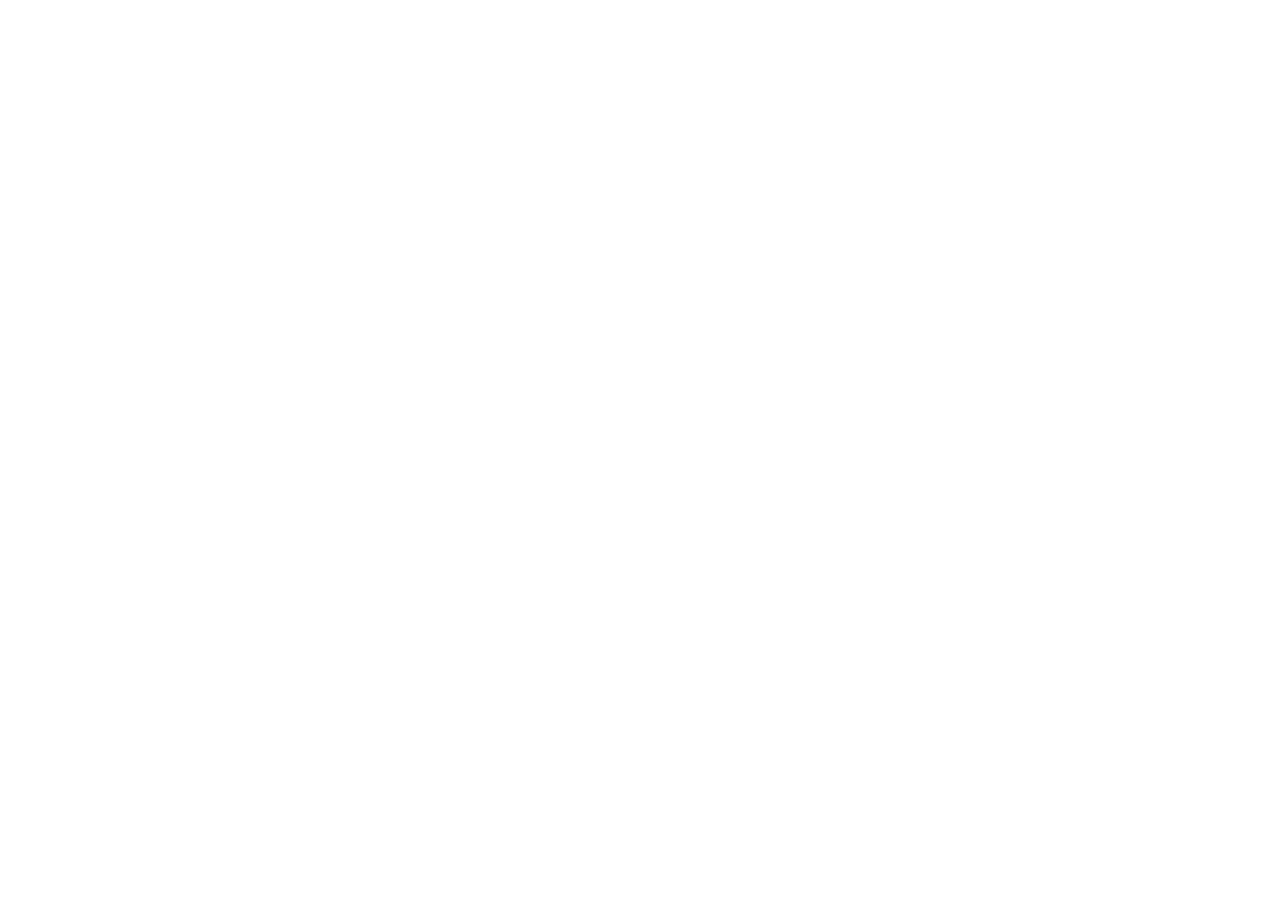
==== index.html @ 103423a1 "Init progetto + consegna nel ReadMe" ====
<!DOCTYPE html>
<html lang="it">
<head>
    <meta charset="UTF-8">
    <meta http-equiv="X-UA-Compatible" content="IE=edge">
    <meta name="viewport" content="width=device-width, initial-scale=1.0">

    <link rel="stylesheet" href="css/style.css">

    <title>Simon Says</title>
</head>
<body>
    
<script type="text/javascript" src="js/script.js"></script>
</body>
</html>
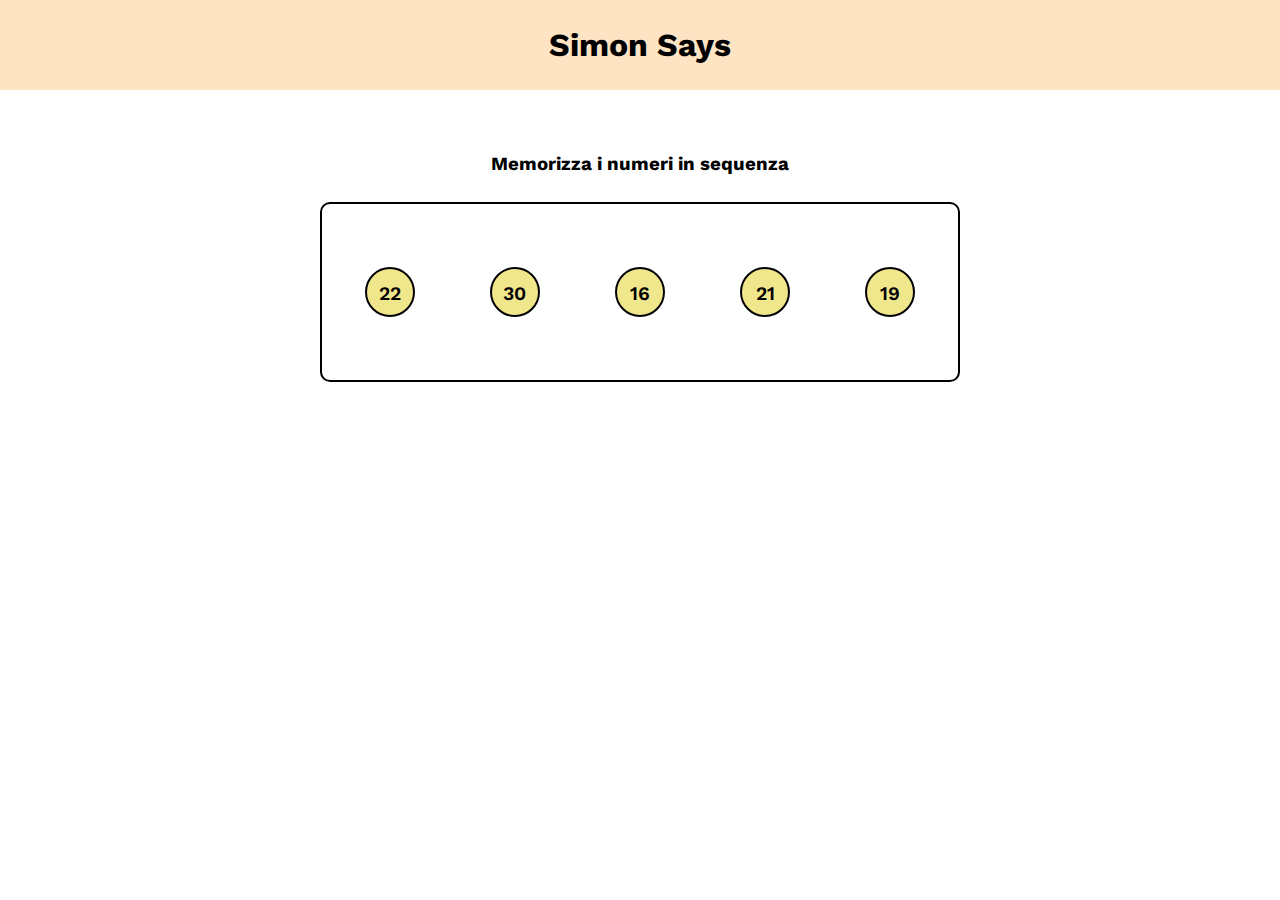
==== commit 3f451ee1: "Update STEP2 + add CSS" ====
--- a/index.html
+++ b/index.html
@@ -7,9 +7,23 @@
 
     <link rel="stylesheet" href="css/style.css">
 
+    <link rel="preconnect" href="https://fonts.googleapis.com">
+    <link rel="preconnect" href="https://fonts.gstatic.com" crossorigin>
+    <link href="https://fonts.googleapis.com/css2?family=Work+Sans:wght@400;600;800;900&display=swap" rel="stylesheet">
+
     <title>Simon Says</title>
 </head>
 <body>
+
+    <header>
+        <h1>Simon Says</h1>
+    </header>
+
+    <main>
+        <h3>Memorizza i numeri in sequenza</h3>
+        <div class="container">
+        </div>
+    </main>
     
 <script type="text/javascript" src="js/script.js"></script>
 </body>
--- a/css/style.css
+++ b/css/style.css
@@ -0,0 +1,49 @@
+*{
+    margin: 0;
+    padding: 0;
+    box-sizing: border-box;
+}
+
+body{
+    font-family: 'Work Sans', sans-serif;
+}
+
+header{
+    height: 10vh;
+    line-height: 10vh;
+    background-color: bisque;
+    text-align: center;
+}
+
+h3{
+    margin-top: 7vh;
+    text-align: center;
+}
+
+main div.container{
+    margin: 3vh auto 0;
+    width: 50vw;
+    height: 20vh;
+    border: 2px solid black;
+    border-radius: 10px;
+    text-align: center;
+    padding: 5px;
+    display: flex;
+    align-items: center;
+    justify-content: space-around;
+}
+
+span.number{
+    border: 2px solid black;
+    width: 50px;
+    height: 50px;
+    line-height: 50px;
+    border-radius: 50%;
+    background-color: khaki;
+    font-weight: 600;
+    font-size: 1.2rem;
+}
+
+.hidden{
+    display: none;
+}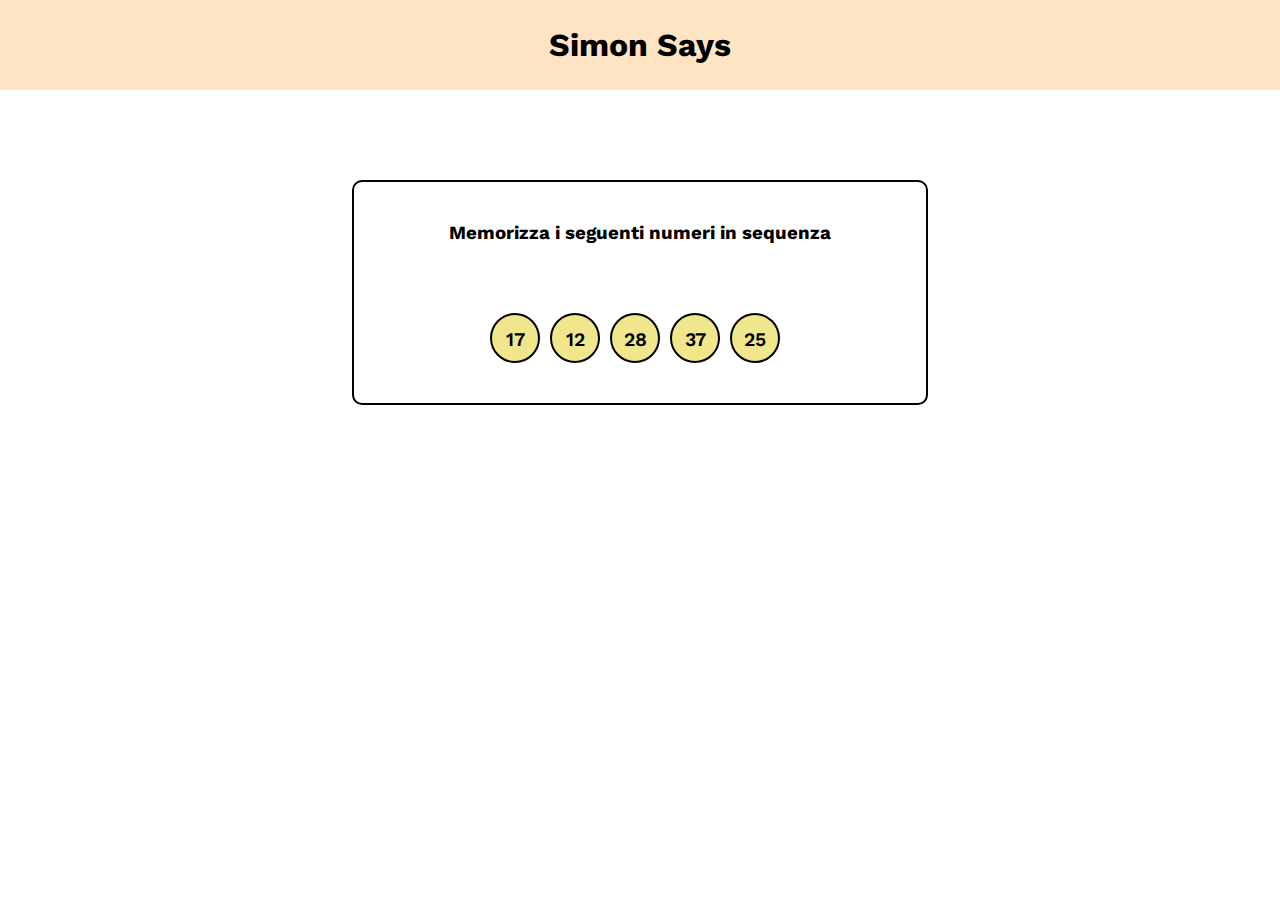
==== commit ce49f8dd: "Add setTimeout" ====
--- a/index.html
+++ b/index.html
@@ -20,8 +20,11 @@
     </header>
 
     <main>
-        <h3>Memorizza i numeri in sequenza</h3>
-        <div class="container">
+        <div class="container flex">
+            <h3>Memorizza i seguenti numeri in sequenza</h3>
+            <div id="numbers">
+
+            </div>
         </div>
     </main>
     
--- a/css/style.css
+++ b/css/style.css
@@ -15,25 +15,30 @@
     text-align: center;
 }
 
-h3{
-    margin-top: 7vh;
+/* h3{
     text-align: center;
-}
+} */
 
 main div.container{
-    margin: 3vh auto 0;
-    width: 50vw;
-    height: 20vh;
+    margin: 10vh auto 0;
+    width: 45vw;
+    height: 25vh;
     border: 2px solid black;
     border-radius: 10px;
     text-align: center;
     padding: 5px;
+}
+
+.flex{
     display: flex;
+    flex-direction: column;
     align-items: center;
     justify-content: space-around;
+
 }
 
 span.number{
+    display: inline-block;
     border: 2px solid black;
     width: 50px;
     height: 50px;
@@ -42,6 +47,7 @@
     background-color: khaki;
     font-weight: 600;
     font-size: 1.2rem;
+    margin-right: 10px;
 }
 
 .hidden{
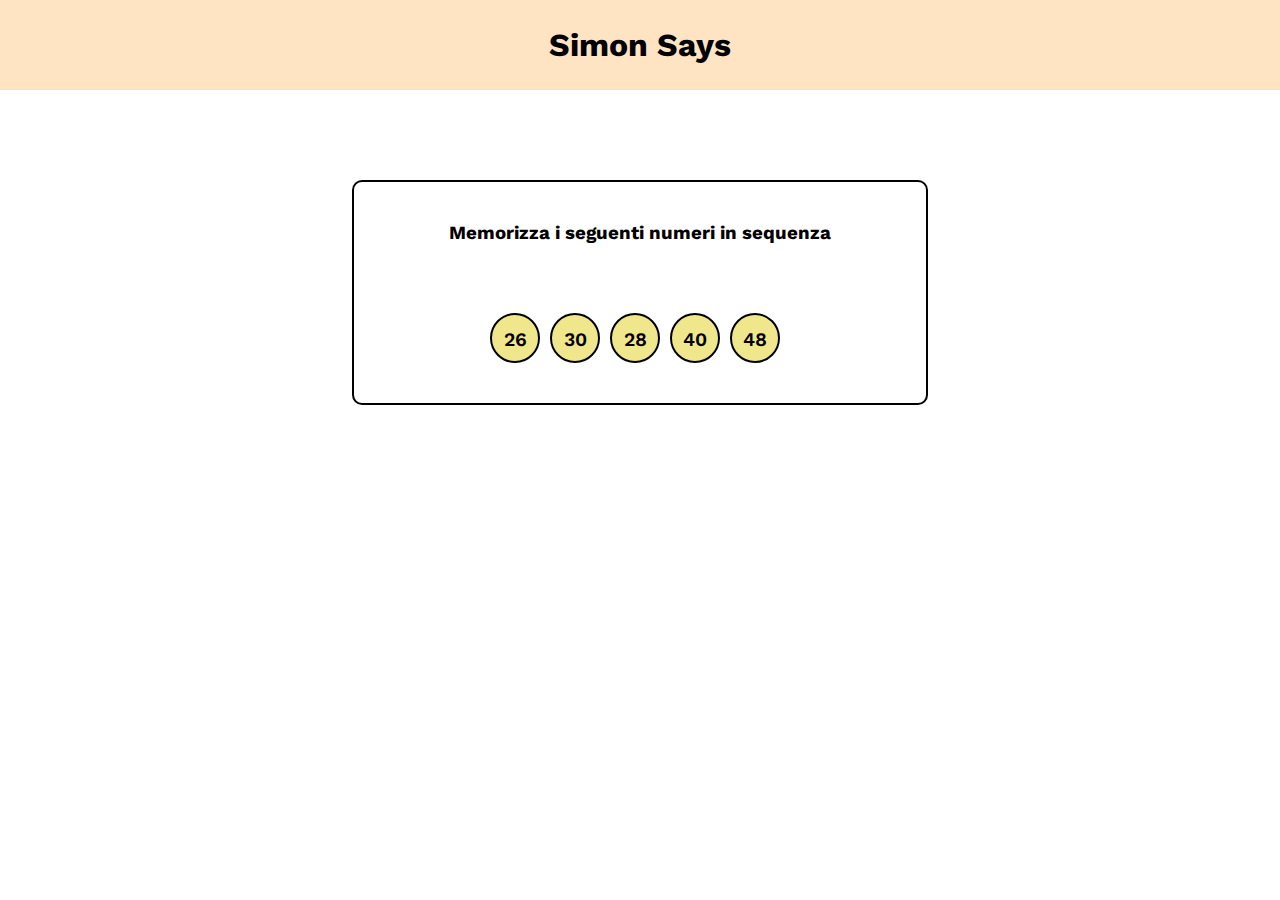
==== commit 9c137f94: "Add STEP 4" ====
--- a/index.html
+++ b/index.html
@@ -22,9 +22,11 @@
     <main>
         <div class="container flex">
             <h3>Memorizza i seguenti numeri in sequenza</h3>
-            <div id="numbers">
-
-            </div>
+            <div id="numbers"></div>
+        </div>
+        <div class="container hidden">
+            <h3>Numeri inseriti:</h3>
+            <div id="numeri-inseriti"></div>
         </div>
     </main>
     
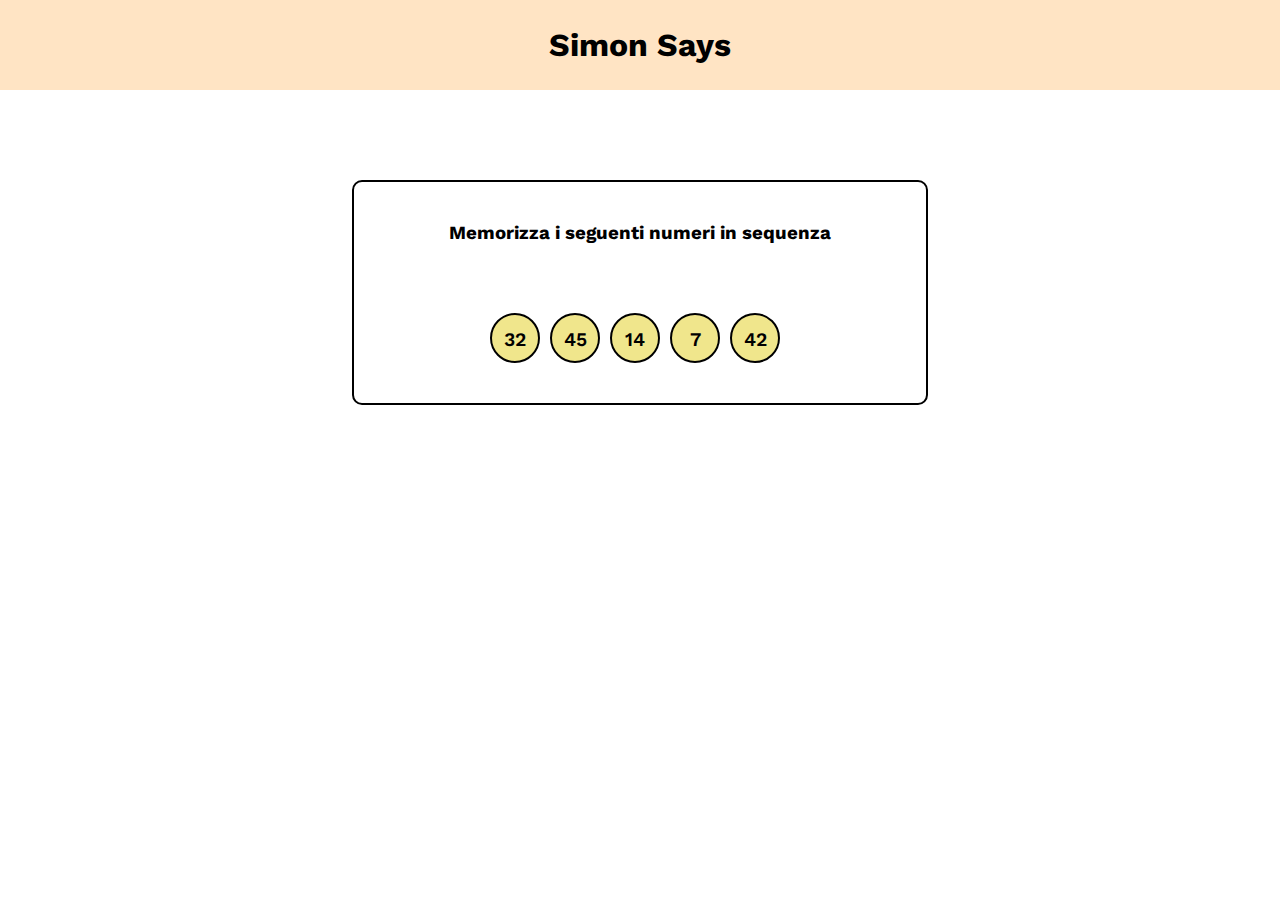
==== commit 7cd30c76: "Completato STEP 5" ====
--- a/index.html
+++ b/index.html
@@ -27,6 +27,10 @@
         <div class="container hidden">
             <h3>Numeri inseriti:</h3>
             <div id="numeri-inseriti"></div>
+            <h3>Numeri indovinati:</h3>
+            <div id="numeri-indovinati">
+                <span></span>
+            </div>
         </div>
     </main>
     
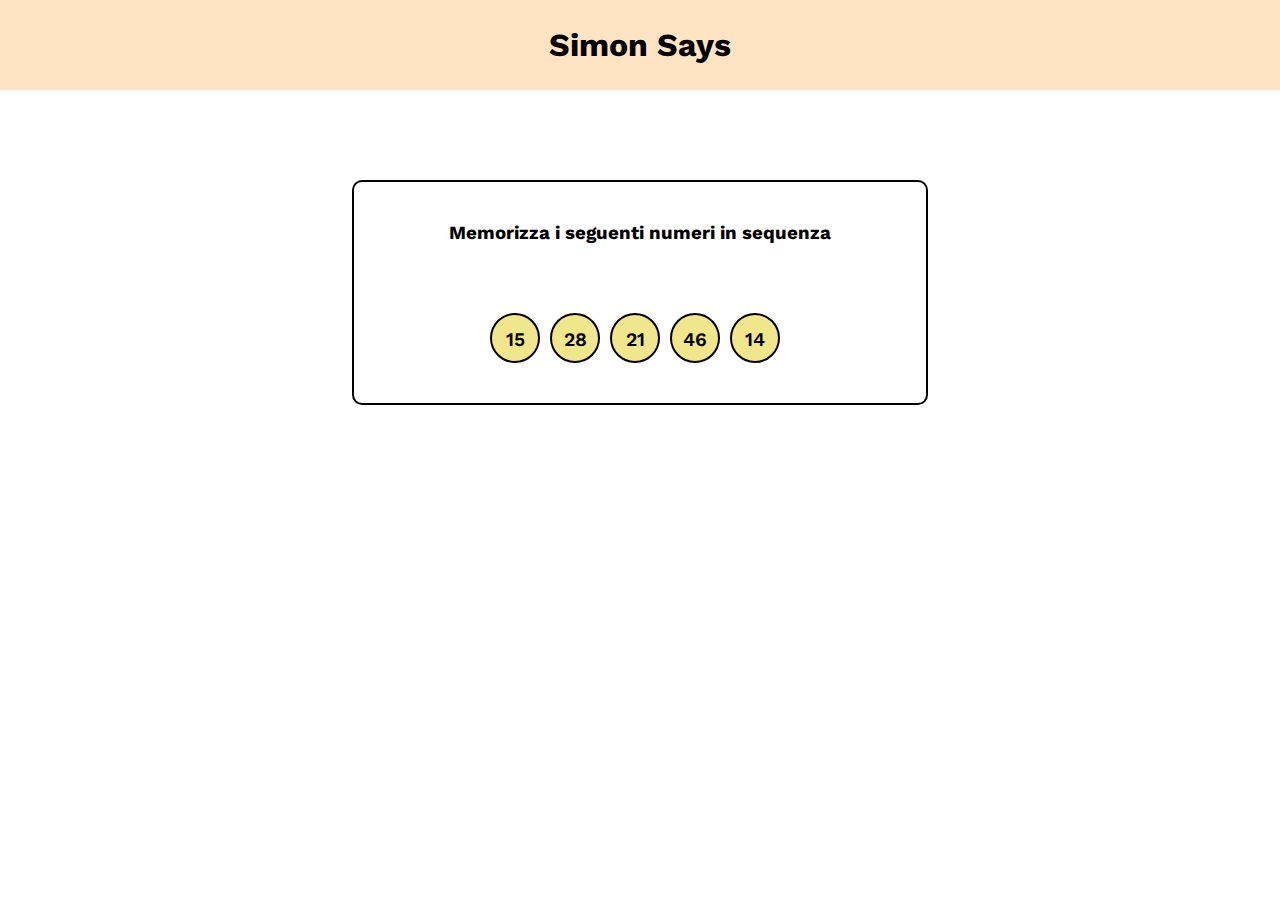
==== commit 24d72156: "Update html" ====
--- a/index.html
+++ b/index.html
@@ -29,7 +29,7 @@
             <div id="numeri-inseriti"></div>
             <h3>Numeri indovinati:</h3>
             <div id="numeri-indovinati">
-                <span></span>
+                <h4></h4>
             </div>
         </div>
     </main>
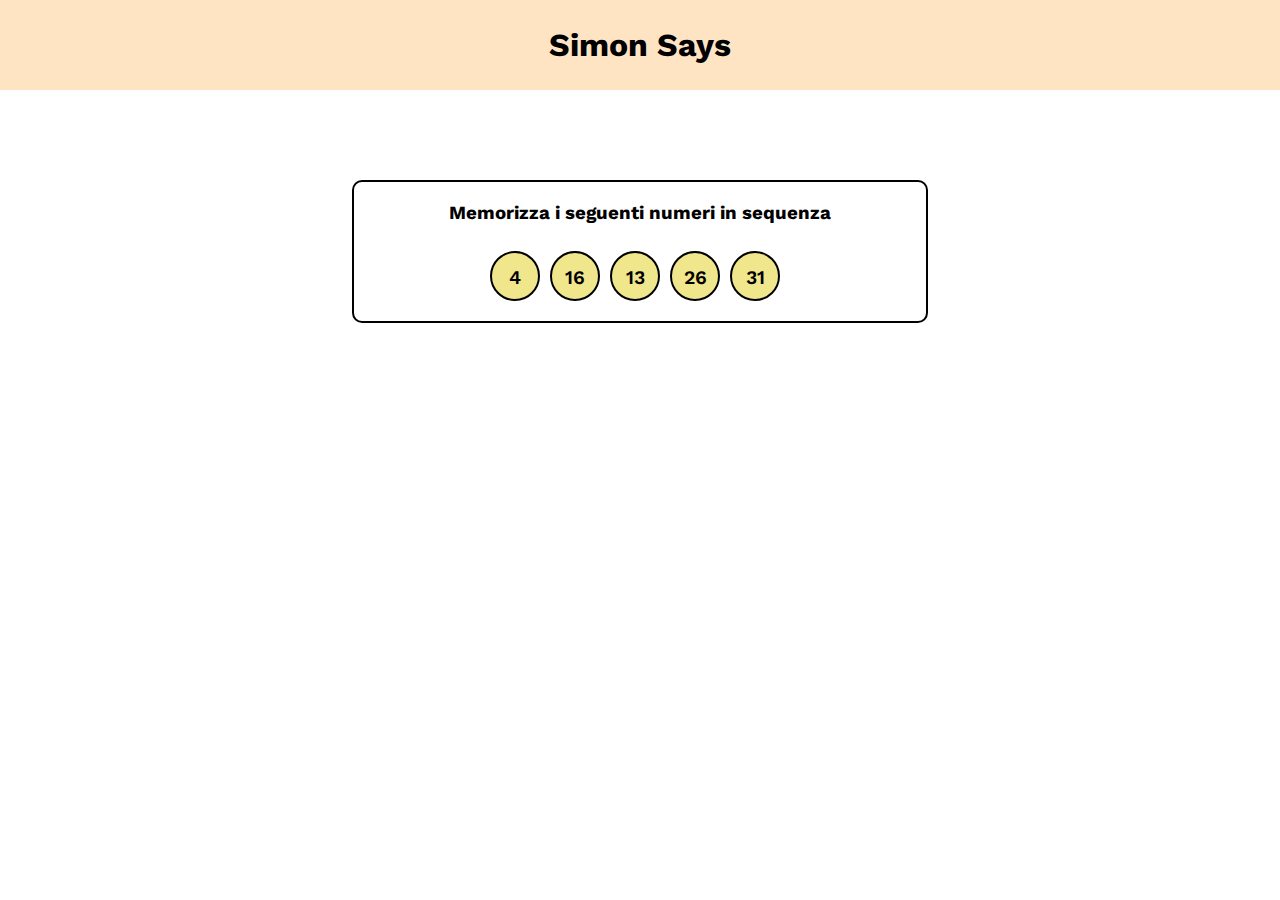
==== commit d5b935a4: "Esercizio completato" ====
--- a/index.html
+++ b/index.html
@@ -21,16 +21,16 @@
 
     <main>
         <div class="container flex">
-            <h3>Memorizza i seguenti numeri in sequenza</h3>
+            <h3 class="margin-bottom3">Memorizza i seguenti numeri in sequenza</h3>
             <div id="numbers"></div>
         </div>
         <div class="container hidden">
-            <h3>Numeri inseriti:</h3>
-            <div id="numeri-inseriti"></div>
-            <h3>Numeri indovinati:</h3>
-            <div id="numeri-indovinati">
-                <h4></h4>
-            </div>
+            <h3 class="margin-bottom3">Numeri inseriti:</h3>
+            <div class="margin-bottom3" id="numeri-inseriti"></div>
+            <h3 id="numeri-indovinati" class="margin-bottom3">
+                Numeri indovinati:
+                <span></span>
+            </h3>            
         </div>
     </main>
     
--- a/css/style.css
+++ b/css/style.css
@@ -15,18 +15,18 @@
     text-align: center;
 }
 
-/* h3{
-    text-align: center;
-} */
+.margin-bottom3{
+    margin-bottom: 3vh;
+}
 
 main div.container{
     margin: 10vh auto 0;
     width: 45vw;
-    height: 25vh;
+    /* height: 25vh; */
     border: 2px solid black;
     border-radius: 10px;
     text-align: center;
-    padding: 5px;
+    padding: 20px 0;
 }
 
 .flex{
